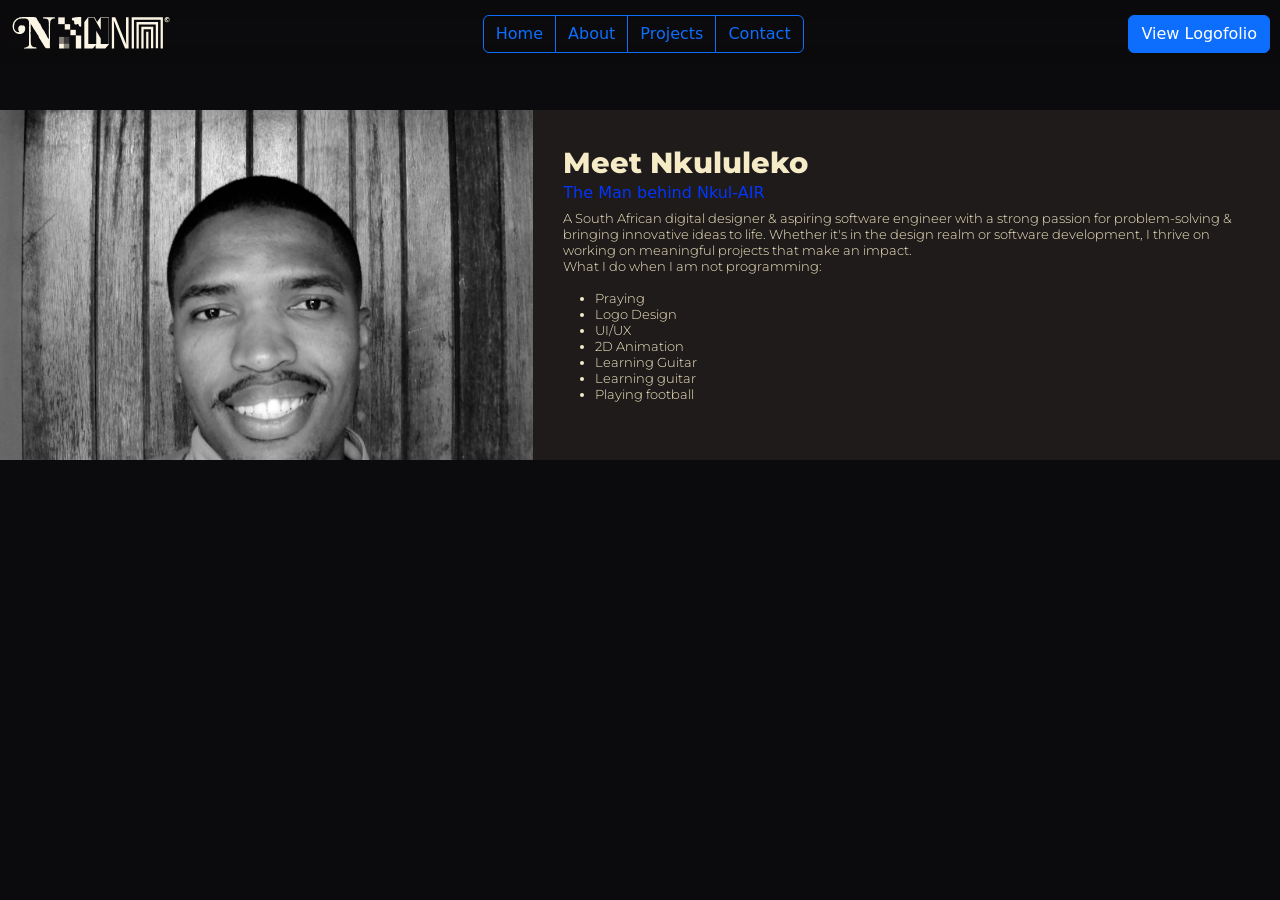
==== about.html @ c6c8a5c5 "Added files" ====
<!doctype html>
<html lang="en">
  <head>
    <link href="https://cdn.jsdelivr.net/npm/bootstrap@5.2.3/dist/css/bootstrap.min.css" rel="stylesheet" integrity="sha384-rbsA2VBKQhggwzxH7pPCaAqO46MgnOM80zW1RWuH61DGLwZJEdK2Kadq2F9CUG65" crossorigin="anonymous">
    <script src="https://cdn.jsdelivr.net/npm/bootstrap@5.2.3/dist/js/bootstrap.bundle.min.js" integrity="sha384-kenU1KFdBIe4zVF0s0G1M5b4hcpxyD9F7jL+jjXkk+Q2h455rYXK/7HAuoJl+0I4" crossorigin="anonymous"></script>
    <link href="styles.css" rel="stylesheet">
    <link rel="preconnect" href="https://fonts.googleapis.com">
    <link rel="preconnect" href="https://fonts.gstatic.com" crossorigin>
    <link href="https://fonts.googleapis.com/css2?family=Archivo+Black&family=Climate+Crisis&family=EB+Garamond:ital,wght@0,400..800;1,400..800&family=Michroma&family=Montserrat:ital,wght@0,100..900;1,100..900&family=Open+Sans:ital,wght@0,300..800;1,300..800&display=swap" rel="stylesheet">
    <script>
            function goToPage(event)
            {
                var trigger = event.srcElement;
                var page = trigger.innerHTML.toLowerCase()
                if (page == 'home')
                {
                    page = 'index';
                }

                var url = page + '.html';
                window.location = url;
            };
    </script>
    <title>About Me</title>
  </head>
  <body>
    <header>
      <div class="header">
        <nav class="navbar">
            <a href="index.html"><img src="logo.svg" class="horizontal-logo row justify-content-start" alt="logo"></img></a>
            <div class = "btn-group" role="group" aria-label="Basic outlined example">
                <button class="btn btn-outline-primary" onclick="goToPage(event)">Home</button>
                <button class="btn btn-outline-primary" onclick="goToPage(event)">About</button>
                <button class="btn btn-outline-primary" onclick ="goToPage(event)">Projects</button>
                <button class="btn btn-outline-primary" onclick="goToPage(event)">Contact</button>
            </div>
            <div class="nav-end">
              <a href="https://www.behance.net/gallery/140230949/Logofolio-2022?tracking_source=services_modal" target="blank" class="btn btn-primary">View Logofolio</a>
          </div>
        </nav>
    </div>
  </header>
  <div class="hcard" style="margin-top: 50px; max-height: 350px; max-width: auto; width:100%;">
    <div class="row g-0">
      <div class="col-sm-5">
        <img style="object-fit: cover; max-height: 350px;"src="assets/black.png" class="card-img-top h-100">
      </div>
      <div class="col-sm-7">
        <div class="hcard-body">
          <h1 class="main-title">Meet Nkululeko</h1>
          <h2 class="secondary-title">The Man behind Nkul-AIR</h2>
          <p class="main-body">A South African digital designer & aspiring software engineer with a strong passion for problem-solving & bringing innovative ideas to life. Whether it's in the design realm or software development, I thrive on working on meaningful projects that make an impact.</br>
          What I do when I am not programming:
            <ul class="main-body">
              <li>Praying</li>
              <li>Logo Design</li>
              <li>UI/UX</li>
              <li>2D Animation</li>
              <li>Learning Guitar</li>
              <li>Learning guitar</li>
              <li>Playing football</li>
            </ul>
          </p>
        </div>
      </div>
    </div>
  </div>
  </body>
</html>
---- styles.css ----
.horizontal-logo {

    padding: 0;
    margin-left: 10px ;
    width:160px;
    alignment: left;

}

.main-title
{
    margin-top: 40px;
    font-family: "Montserrat", sans-serif;
    font-size: 22pt;
    font-weight: 800;
    line-height: 19pt;
    text-align: left;
    width: 50%;
    display: flex;
    color: #F5EBC6;

}

.main-body
{
    font-family: "Montserrat", sans-serif;
    font-size: 9.5pt;
    min-width: 60%;
    max-height: 80%;
    line-height: 12pt;
    color: #F5EBC6;
    font-weight: 300;
}

.horizontal-logo:hover {
    filter: blur(0.7px);
}



.horizontal-card
{
    object-fit: contain;
    max-height: 300px;
    min-height: 200px;
    background-color: red;
    text-align: right;
}

.nav-end
{
    margin-right: 10px;
    justify-content: right;
}
.archivo-black-regular {
    font-family: "Archivo Black", serif;
    font-weight: 400;
    font-style: normal;
  }

  .michroma-regular {
    font-family: "Michroma", sans-serif;
    font-weight: 400;
    font-style: normal;
}


body
{
    margin-top:0;
    background-color:#0B0A0C;
    padding-top: 60px;
}



.text-area
{
    font-family: "Montserrat", sans-serif;
    font-size: 22pt;
    font-weight: 800;
    line-height: 19pt;
    text-align: left;
    width: 100%;
    display: flex;
    color: #F5EBC6;
}

.btn:hover{
    filter: blur(0.7px);
}

.navbar
{
    width: 100%;
    padding-top: 10px;
    justify-content: space-between;
    display: flex;
    align-items: center;
    backdrop-filter: blur(12px);
}

header {
    top: 0;
    position: fixed;
    background-color: transparent;
    width: 100%;
    z-index: 9999;
}

.image-container
{
    border-radius: 20px 20px 0 0px;
    min-height: 10rem;
    height: 10rem;
    max-width: 20rem;
    background-color: transparent;
    object-fit: cover;
}


@media only screen and (min-width: 576px) {
    .container {
        width: 540px;
    }
    .hero-content {
        color: pink;
    }
}

@media only screen and (min-width: 1200px) {
    .container {
        width: 11400px;
    }
}


.hcard-body
{
    padding: 0;
    margin-left: 30px;
    max-height: 200px;
    width: 90%;
}
.card-body
{
    padding: 10px;
    margin-left: 0px;
    width: 90%;
}
.hcard
{
    background-color: #1e1b1a;
    margin-right: 20px !important;
}
.card
{
    background-color: #1e1b1a;
    border-radius: 30px !important;
    margin-right: 20px !important;
}

.container {
    width: 100%;
    margin: auto;
    height: 100%;
    justify-content: center;
}

.page-div
{
    display: flex;
    justify-content: center;
    /* background-color: blue; */
}

.hero-content
{
    color: #FF1F28;
    margin-top: 150px;
    padding: 10%;
}

.hero-content:hover
{
    filter: blur(0.5px);
    color: #FF1F28;
}

.hero {
    padding: 0;
    width: 50%;
    border: none;
    color: #F5EBC6;
}

.hero-2 {
    padding: 0;
    height: 800px;
    width: 60%;
    background-image: url('assets/Layers.png');
    object-fit: cover;
}

.hero h1{
    margin-top: 0;
    width: 80%;
    font-size: 57px;
    font-family: "Climate Crisis", sans-serif;
    font-style: bold;
    line-height: 50px;
}

.hero h3{
    margin-top: 30px;
    width: 80%;
    font-family: "Open Sans", sans-serif;
    line-height: 11pt;
    font-size: 11pt;
    display: block;
}

.hero-container {
    padding-top: 0;
    display: flex;

}


.climate-crisis{
  font-family: "Climate Crisis", sans-serif;
  font-optical-sizing: auto;
  font-weight: 400;
  font-style: normal;
  font-variation-settings:
    "YEAR" 1979;
}


.eb-garamond{
    font-family: "EB Garamond", serif;
    font-optical-sizing: auto;
    font-weight: 400;
  font-style: normal;
}

.open-sans{
    font-family: "Open Sans", sans-serif;
    font-optical-sizing: auto;
    font-weight: <weight>;
    font-style: normal;
    font-variation-settings:
    "wdth" 100;
}

#rectangle
{
    border-radius: 10px;
    width: auto;
    height: 20px;
    border: 2px blue;
    background-color: red;
}

.secondary-title
{
    color: #0335fb;
    font-size
    font-family: "EB-Garamond", serif;
    font-size: 12pt;
}

.montserrat
{
    font-family: "Montserrat", sans-serif;
    font-optical-sizing: auto;
    font-weight: 500;
    font-style: normal;
}
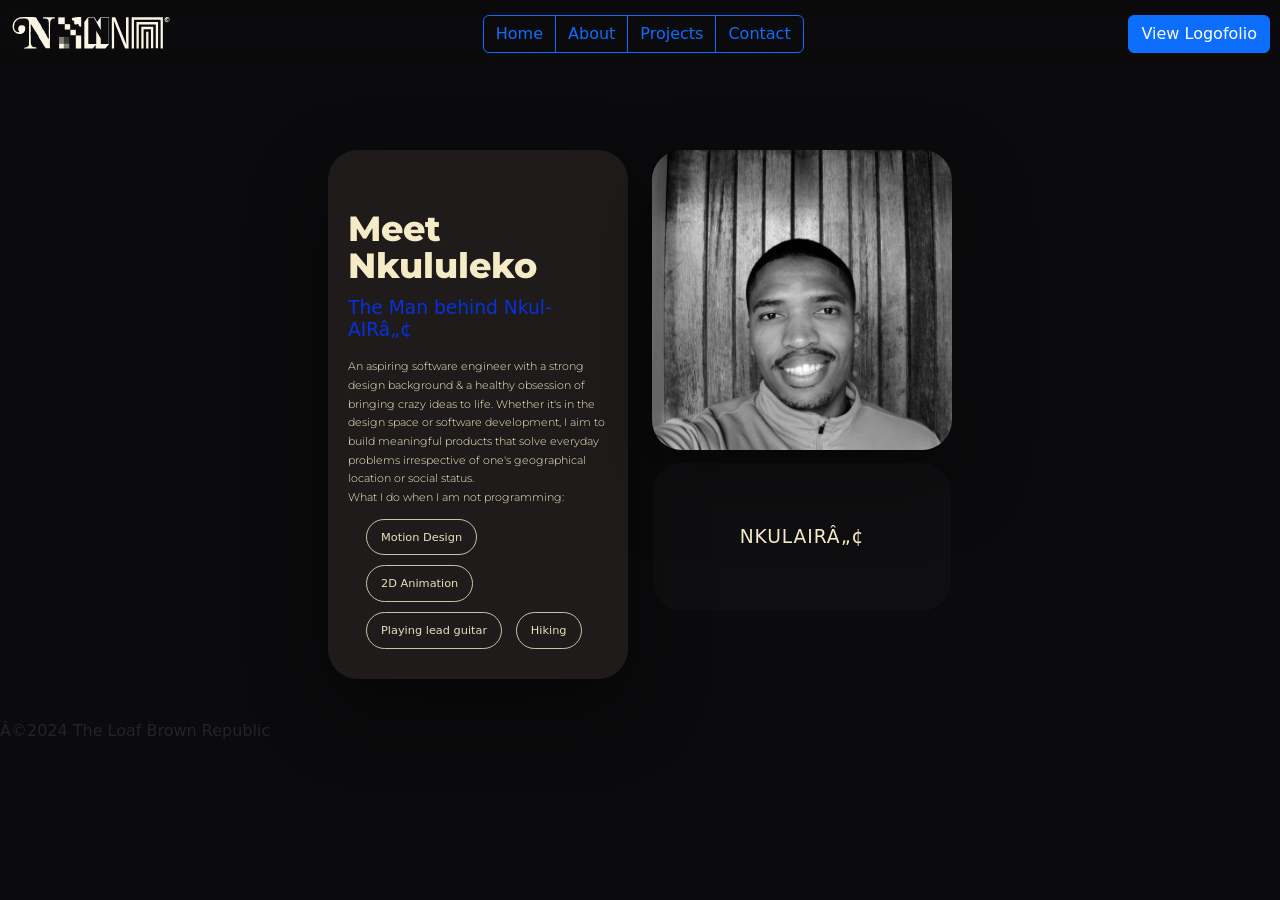
==== commit 3fa1779a: "Add about page" ====
--- a/about.html
+++ b/about.html
@@ -40,30 +40,38 @@
         </nav>
     </div>
   </header>
-  <div class="hcard" style="margin-top: 50px; max-height: 350px; max-width: auto; width:100%;">
-    <div class="row g-0">
-      <div class="col-sm-5">
-        <img style="object-fit: cover; max-height: 350px;"src="assets/black.png" class="card-img-top h-100">
+  <div class="about-wrapper" style="margin: 90px auto 40px; width: calc(100% - 40px); max-width: 980px; box-sizing: border-box;">
+    <div class="row g-1 justify-content-center align-items-stretch">
+      <div class="col-auto">
+        <div class="hcard" style="width: 300px; min-height: 300px; border-radius: 30px; overflow: hidden; padding: 20px; box-sizing: border-box; background-color: #1e1b1a; box-shadow: 0 30px 80px rgba(0, 0, 0, 0.45);">
+          <div class="hcard-body">
+            <h1 class="main-title" style="font-size: 26pt; line-height: 28pt; width: 100%; margin-bottom: 12px;">Meet Nkululeko</h1>
+            <h2 class="secondary-title" style="font-size: 14pt; margin-bottom: 16px;">The Man behind Nkul-AIR™</h2>
+            <p class="main-body" style="font-size: 8.5pt; line-height: 14pt; margin-bottom: 12px;">An aspiring software engineer with a strong design background & a healthy obsession of bringing crazy ideas to life. Whether it's in the design space or software development, I aim to build meaningful products that solve everyday problems irrespective of one's geographical location or social status.</br>
+            What I do when I am not programming:</p>
+            <ul class="list-unstyled hcard-list" style="font-size: 8.5pt; line-height: 14pt; margin: 0; padding-left: 18px;">
+              <li>Motion Design</li>
+              <li>2D Animation</li>
+              <li>Playing lead guitar</li>
+              <li>Hiking</li>
+            </ul>
+          </div>
+        </div>
       </div>
-      <div class="col-sm-7">
-        <div class="hcard-body">
-          <h1 class="main-title">Meet Nkululeko</h1>
-          <h2 class="secondary-title">The Man behind Nkul-AIR</h2>
-          <p class="main-body">A South African digital designer & aspiring software engineer with a strong passion for problem-solving & bringing innovative ideas to life. Whether it's in the design realm or software development, I thrive on working on meaningful projects that make an impact.</br>
-          What I do when I am not programming:
-            <ul class="main-body">
-              <li>Praying</li>
-              <li>Logo Design</li>
-              <li>UI/UX</li>
-              <li>2D Animation</li>
-              <li>Learning Guitar</li>
-              <li>Learning guitar</li>
-              <li>Playing football</li>
-            </ul>
-          </p>
+      <div class="col-auto d-flex justify-content-center align-items-stretch" style="height: 100%;">
+        <div style="display: flex; flex-direction: column; width: 300px; height: 100%;">
+          <div style="width: 300px; height: 300px; border-radius: 30px; overflow: hidden; box-shadow: 0 30px 80px rgba(0,0,0,0.35);">
+            <img style="object-fit: cover; width: 100%; height: 100%;" src="assets/black.png" alt="Profile image">
+          </div>
+          <div style="width: 300px; height: 150px; border-radius: 30px; margin-top: 12px; display: flex; align-items: center; justify-content: center; background: rgba(255,255,255,0.02); border: 1px solid rgba(0, 0, 0, 0.35); color: #F5EBC6; font-size: 14pt; letter-spacing: 0.05em; text-transform: uppercase;">
+            NkulAIR™
+          </div>
         </div>
       </div>
     </div>
   </div>
+  <footer class="hero-container">
+    <p>©2024 The Loaf Brown Republic</p>
+  </footer>
   </body>
 </html>
--- a/styles.css
+++ b/styles.css
@@ -25,11 +25,18 @@
 {
     font-family: "Montserrat", sans-serif;
     font-size: 9.5pt;
-    min-width: 60%;
-    max-height: 80%;
-    line-height: 12pt;
+    width: 100%;
+    line-height: 16pt;
     color: #F5EBC6;
     font-weight: 300;
+    text-align: left;
+    margin: 0;
+    padding: 0;
+}
+
+.hcard-body {
+    width: 100%;
+    overflow: visible;
 }
 
 .horizontal-logo:hover {
@@ -138,15 +145,49 @@
 .hcard-body
 {
     padding: 0;
-    margin-left: 30px;
-    max-height: 200px;
-    width: 90%;
+    margin-left: 0;
+    width: 100%;
 }
 .card-body
 {
     padding: 10px;
     margin-left: 0px;
     width: 90%;
+}
+
+.secondary-title {
+    color: #F5EBC6;
+    opacity: 0.85;
+    margin-top: 0;
+}
+
+.hcard-list {
+    margin-top: 18px;
+    padding-left: 0;
+    list-style: none;
+}
+
+.hcard-list li {
+    display: inline-block;
+    margin: 0 10px 10px 0;
+    padding: 8px 14px;
+    color: #F5EBC6;
+    opacity: 0.95;
+    border: 1px solid rgba(245, 235, 198, 0.85);
+    border-radius: 999px;
+    background: transparent;
+    font-size: 8.5pt;
+    line-height: 14pt;
+}
+
+.hero-gif {
+    width: 100vw;
+    height: 100vh;
+    object-fit: cover;
+    position: fixed;
+    top: 0;
+    left: 0;
+    z-index: -1;
 }
 .hcard
 {
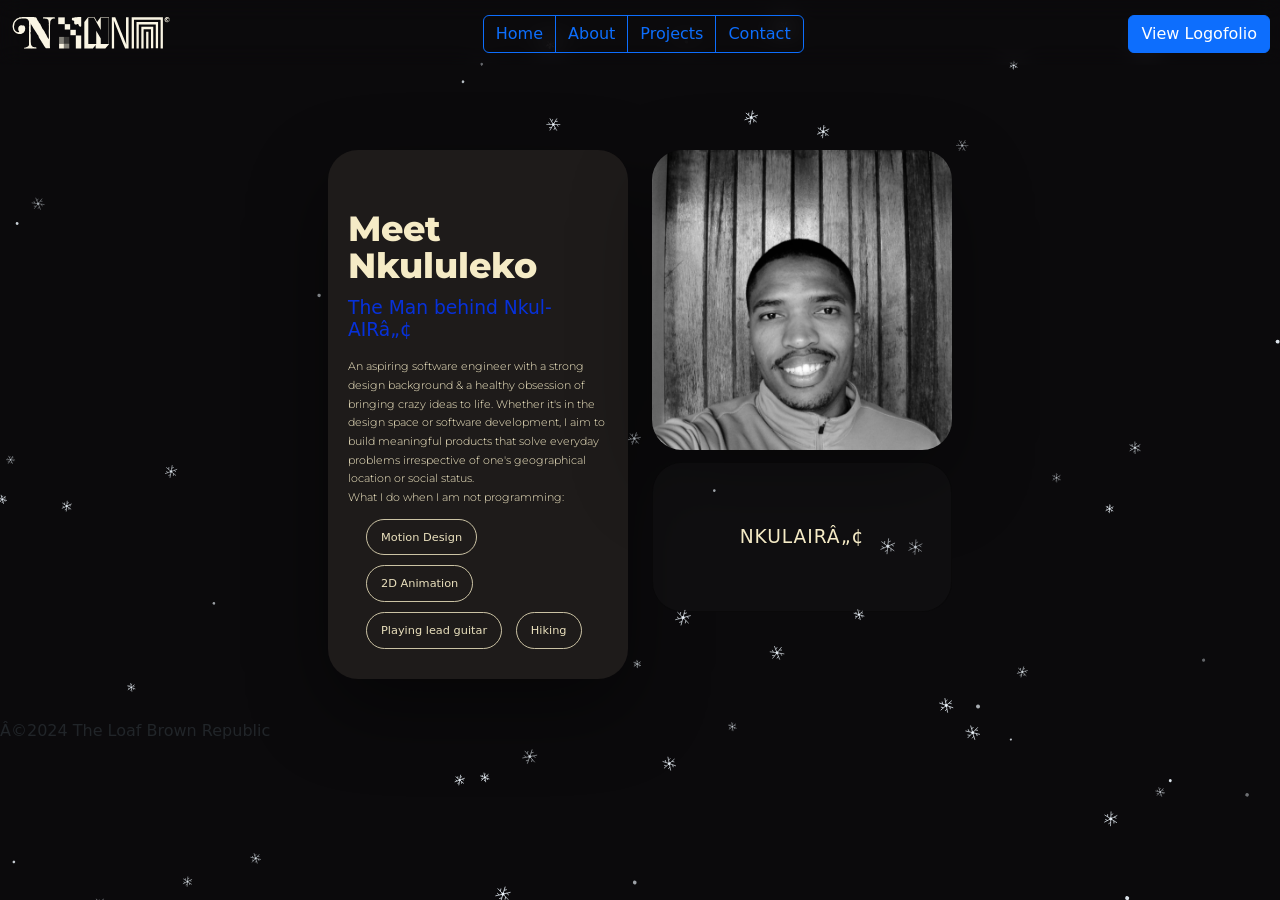
==== commit 7042c058: "feat: add snow effect to about page" ====
--- a/about.html
+++ b/about.html
@@ -21,6 +21,7 @@
                 window.location = url;
             };
     </script>
+    <script src="js/snow.js" defer></script>
     <title>About Me</title>
   </head>
   <body>
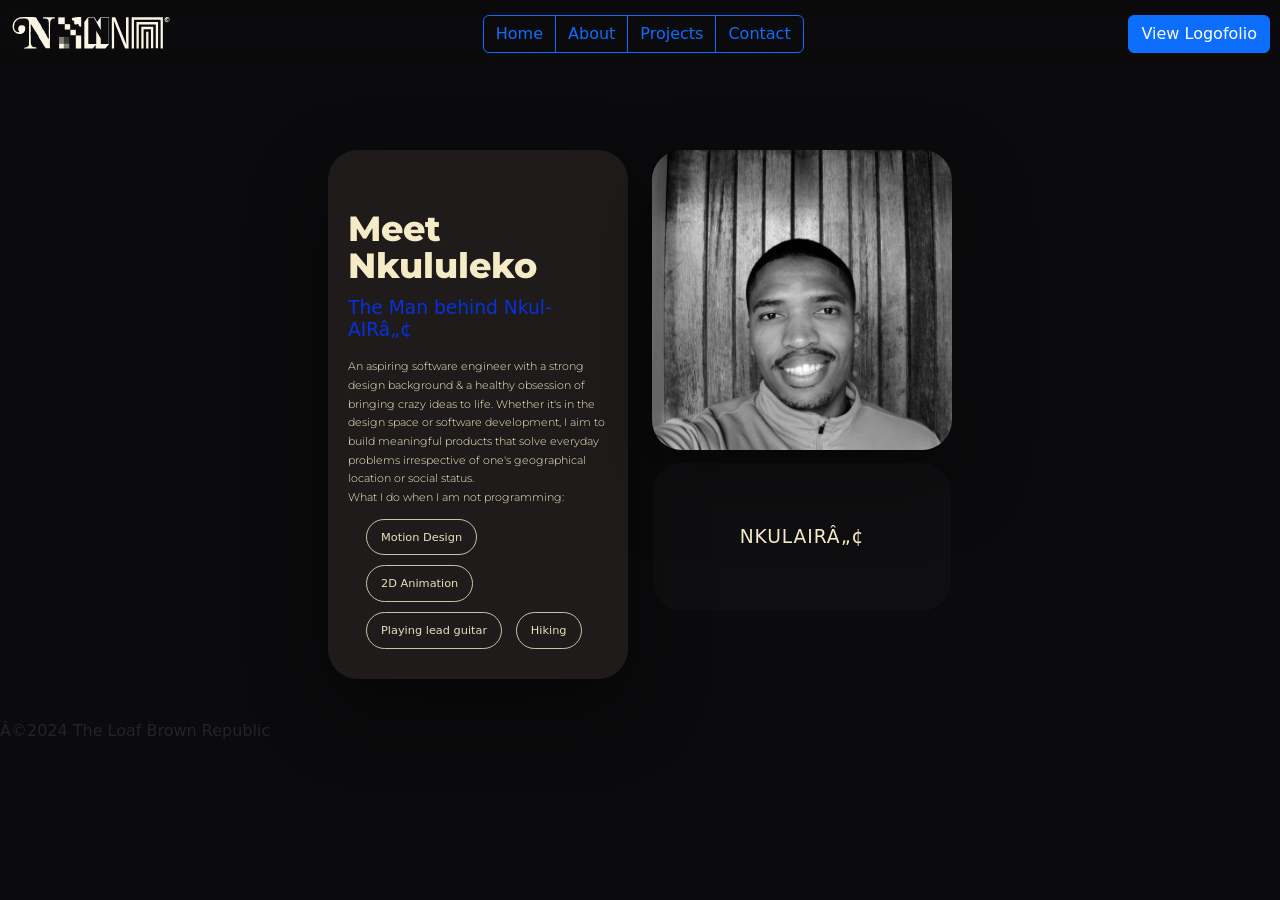
==== commit 8ea0f076: "fix: Comment out snow.js script in about.html Comment out the snow.js script inclusion in about.html" ====
--- a/about.html
+++ b/about.html
@@ -21,7 +21,7 @@
                 window.location = url;
             };
     </script>
-    <script src="js/snow.js" defer></script>
+    <!-- <script src="js/snow.js" defer></script> -->
     <title>About Me</title>
   </head>
   <body>
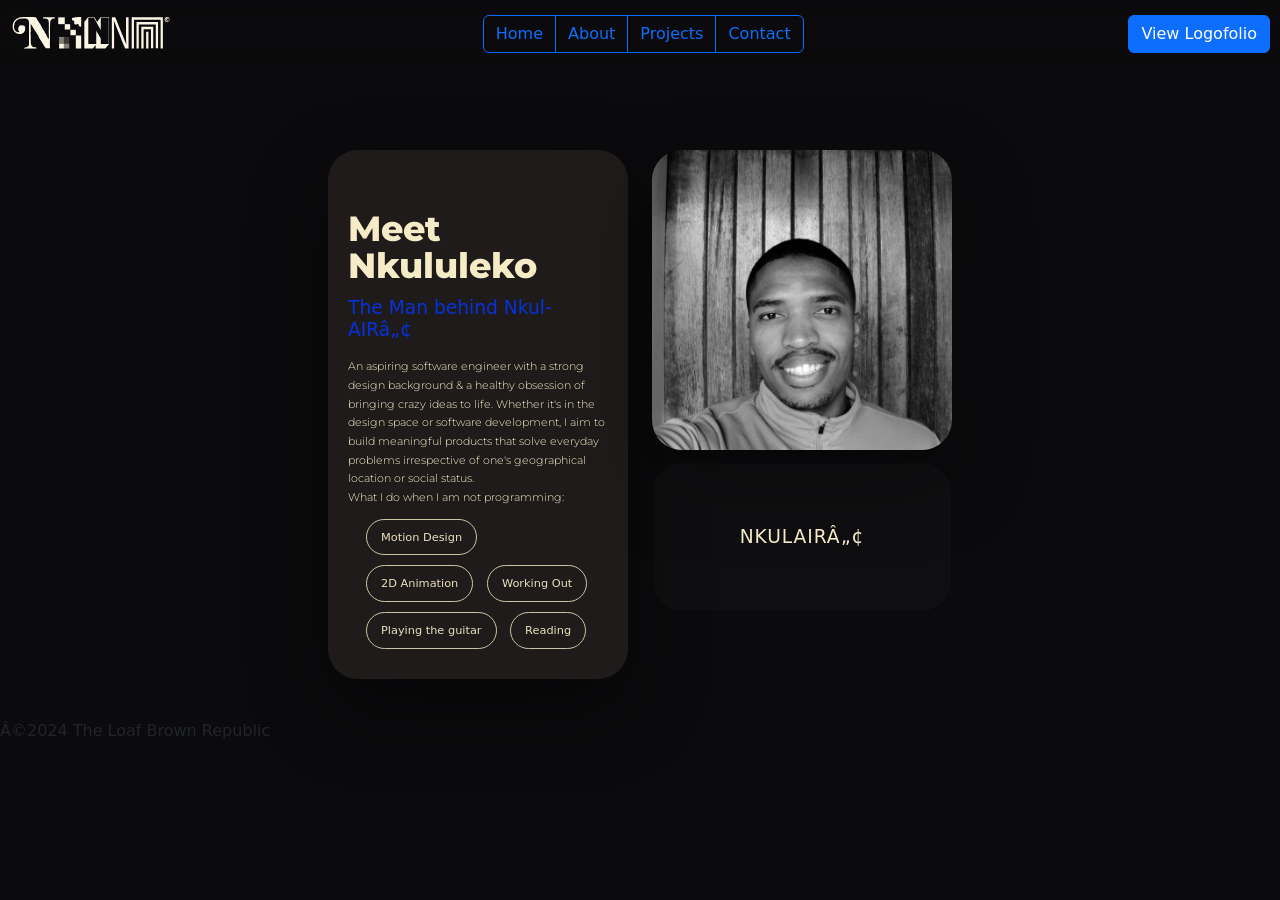
==== commit cec96ecc: "fix: Update hobbies listed in about.html" ====
--- a/about.html
+++ b/about.html
@@ -53,8 +53,9 @@
             <ul class="list-unstyled hcard-list" style="font-size: 8.5pt; line-height: 14pt; margin: 0; padding-left: 18px;">
               <li>Motion Design</li>
               <li>2D Animation</li>
-              <li>Playing lead guitar</li>
-              <li>Hiking</li>
+              <li>Working Out</li>
+              <li>Playing the guitar</li>
+              <li>Reading</li>
             </ul>
           </div>
         </div>
